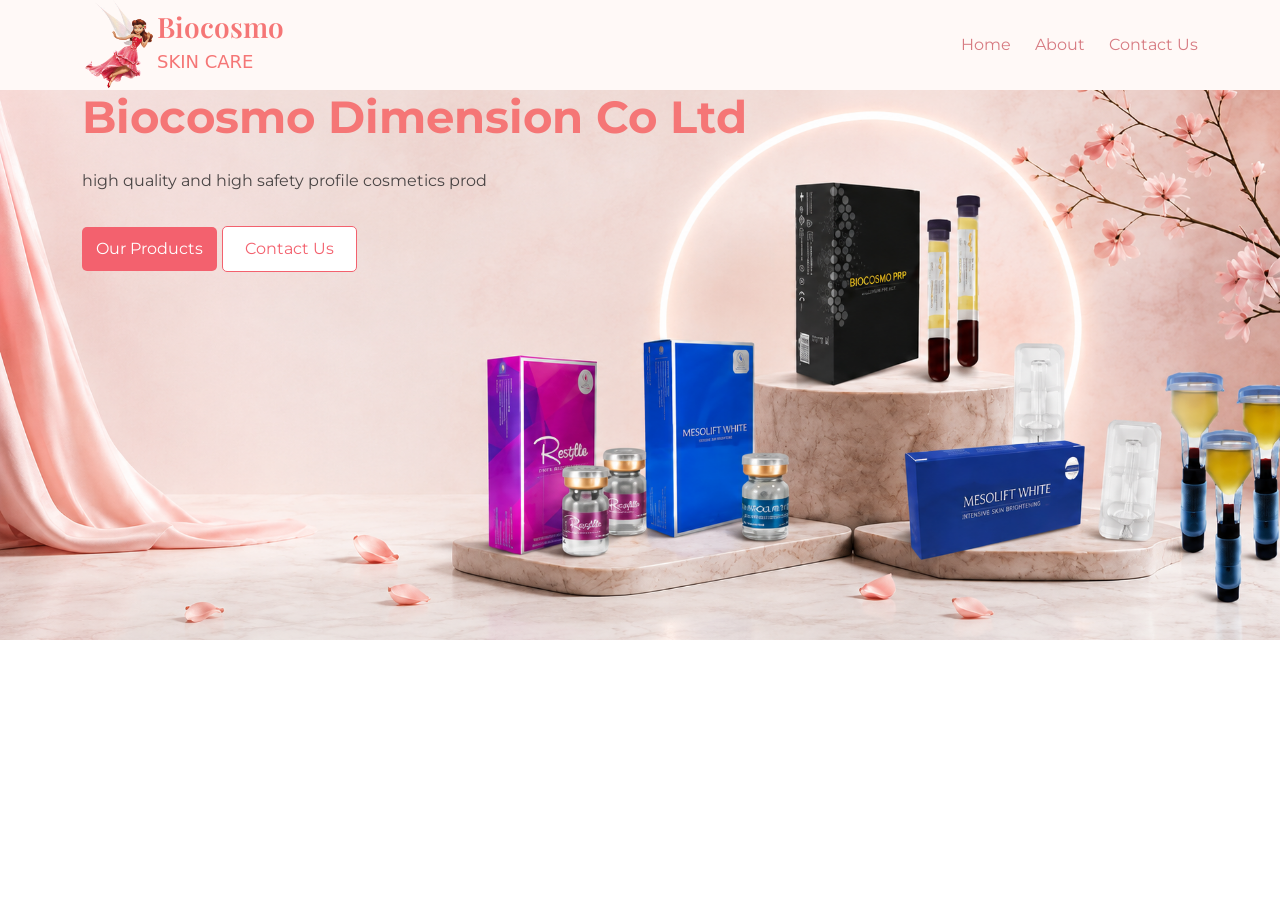
==== index.html @ 0806fe84 "hero-finished" ====
<!doctype html>
<html lang="en">
  <head>
    <meta charset="UTF-8" />
    <meta name="viewport" content="width=device-width, initial-scale=1.0" />
    <link rel="stylesheet" href="./index.css" />
    <link
      href="https://cdn.jsdelivr.net/npm/bootstrap@5.3.8/dist/css/bootstrap.min.css"
      rel="stylesheet"
      integrity="sha384-sRIl4kxILFvY47J16cr9ZwB07vP4J8+LH7qKQnuqkuIAvNWLzeN8tE5YBujZqJLB"
      crossorigin="anonymous"
    />
    <link
      rel="stylesheet"
      href="https://cdnjs.cloudflare.com/ajax/libs/font-awesome/6.7.2/css/all.min.css"
    />
    <title>Project</title>
  </head>
  <body>
    <header class="col-12">
      <div class="container d-flex justify-content-center align-items-center">
        <div class="logo">
          <img
            src="./matrials/logo/12292024125142677145dee8449.png"
            alt="Logo"
            class="logo-pic"
          />
        </div>
        <div class="name">
          <h1>Biocosmo</h1>
          <h3>SKIN CARE</h3>
        </div>

        <nav class="ms-auto d-none d-lg-flex gap-4">
          <a href="">Home</a>
          <a href="">About</a>
          <a href="">Contact Us</a>
        </nav>
        <i
          data-bs-toggle="offcanvas"
          data-bs-target="#offcanvasExample"
          class="fa-solid fa-bars ms-auto d-lg-none"
          style="color: #d77b82"
        ></i>
      </div>
      <!-- ------------------------offcanvas---------------------------- -->
      <div
        class="offcanvas offcanvas-start bg-danger-subtle"
        tabindex="-1"
        id="offcanvasExample"
        aria-labelledby="offcanvasExampleLabel"
      >
        <div class="offcanvas-header">
          <button
            type="button"
            class="btn-close"
            data-bs-dismiss="offcanvas"
            aria-label="Close"
          ></button>
        </div>
        <div class="offcanvas-body">
          <div>
            <div class="logo">
              <img
                src="./matrials/logo/12292024125142677145dee8449.png"
                alt="Logo"
                class="logo-pic"
              />
            </div>
            <div class="name">
              <h1>Biocosmo</h1>
              <h3>SKIN CARE</h3>
            </div>
          </div>
          <hr />
          <div>
            <div class="offcanvas-content d-flex flex-column a-offcanvas-style">
              <a href="">Home</a>
              <hr />
              <a href="">About</a>
              <hr />
              <a href="">Contact Us</a>
            </div>
          </div>
        </div>
      </div>
      <!-- ------------------------end-offcanvas------------------------------- -->
    </header>
    <section class="hero-section">
      <div class="hero container ">
        <h1>Biocosmo Dimension Co Ltd</h1>
        <p>high quality and high safety profile cosmetics prod</p>
        <div class="butt-group">
          <button class="buttons button-1">Our Products</button>
          <button class="buttons button-2">Contact Us</button>
        </div>
      </div>
    </section>
    <script
      src="https://cdn.jsdelivr.net/npm/bootstrap@5.3.8/dist/js/bootstrap.bundle.min.js"
      integrity="sha384-FKyoEForCGlyvwx9Hj09JcYn3nv7wiPVlz7YYwJrWVcXK/BmnVDxM+D2scQbITxI"
      crossorigin="anonymous"
    ></script>
  </body>
</html>
---- index.css ----
@import url("https://fonts.googleapis.com/css2?family=Playfair+Display:ital,wght@0,400..900;1,400..900&display=swap");
@import url("https://fonts.googleapis.com/css2?family=Montserrat:ital,wght@0,100..900;1,100..900&display=swap");

* {
  padding: 0;
  margin: 0;
  box-sizing: border-box;
}

.logo-pic {
  width: 75px;
}
header {
  background-color: #fff9f7;
}

.name {
  width: auto;
  font-size: 16px;
  display: flex;
  flex-direction: column;
  gap: 0;
  color: rgb(245, 118, 118);

  h1 {
    font-family: "Playfair Display", serif;
    font-size: 28px;
    font-weight: 600;
  }

  h3 {
    font-size: 18px;
    font-weight: 500;
  }
}

nav {
  font-family: "Montserrat", sans-serif;
  a {
    text-decoration: none;
    color: #d77b82;
  }

  a:hover {
    text-decoration: underline;
    color: #f3616e;
  }
}

.a-offcanvas-style {
  font-family: "Montserrat", sans-serif;
  a {
    text-decoration: none;
    color: #d77b82;
  }

  a:hover {
    text-decoration: underline;
    color: #f3616e;
  }
}

.hero-section {
  background-image: url(matrials/body-wallpaper.png);
  background-size: cover;
  background-position: center;
  background-repeat: no-repeat;
}

/* ------------------------------------------- */
/*  Mobile  */

@media (max-width: 767px) {
  .hero-section {
    min-height: 700px;
    background-image: url(matrials/body-wallpaper-phones.png);
    background-position: center;
    background-size: cover;
  }

  .hero {
    padding-top: 30px;
    text-align: center;
    display: flex;
    flex-direction: column;
    gap: 15px;

    h1 {
      font-size: 24px;
      color: rgb(245, 118, 118);
      font-family: "Montserrat", sans-serif;
      font-weight: 700;
    }

    p {
      color: #4a4545;
      line-height: 1.7;
      font-family: "Montserrat", sans-serif;
      font-weight: 400;
    }

    .butt-group {
      display: flex;
      justify-content: center;
      gap: 15px;
    }

    .buttons {
      font-family: "Montserrat", sans-serif;
      border-radius: 5px;
      width: 135px;
      padding: 10px;
    }

    .button-1 {
      color: white;
      background-color: #f3616e;
      border: 0;
    }

    .button-2 {
      color: #f3616e;
      background-color: white;
      border: #f3616e solid 1px;
    }
  }
}

/* ------------------------------------------- */
/*  Tablet  */

@media (min-width: 768px) and (max-width: 991px) {
  .hero-section {
    min-height: 700px;
    background-image: url(matrials/body-wallpaper-tablet.png);
    background-position: center;
    background-size: cover;
  }

  .hero {
    padding-top: 20px;
    text-align: center;
    display: flex;
    flex-direction: column;
    gap: 15px;

    h1 {
      font-size: 30px;
      color: rgb(245, 118, 118);
      font-family: "Montserrat", sans-serif;
      font-weight: 700;
    }

    p {
      color: #4a4545;
      line-height: 1.7;
      font-family: "Montserrat", sans-serif;
      font-weight: 400;
    }

    .butt-group {
      display: flex;
      justify-content: center;
      gap: 15px;
    }

    .buttons {
      font-family: "Montserrat", sans-serif;
      border-radius: 5px;
      width: 135px;
      padding: 10px;
    }

    .button-1 {
      color: white;
      background-color: #f3616e;
      border: 0;
    }

    .button-2 {
      color: #f3616e;
      background-color: white;
      border: #f3616e solid 1px;
    }
  }
}

/* ------------------------------------------- */
/*  Desktop  */

@media (min-width: 992px) {
  .hero-section {
    min-height: 550px;
    background-image: url(matrials/body-wallpaper.png);
    background-position: center;
    background-size: cover;
    background-repeat: no-repeat;
  }

  .hero {
    text-align: left;
    display: flex;
    flex-direction: column;
    gap: 15px;


    h1 {
      font-size: 45px;
      color: rgb(245, 118, 118);
      font-family: "Montserrat", sans-serif;
      font-weight: 700;
    }

    p {
      color: #4a4545;
      line-height: 1.7;
      font-family: "Montserrat", sans-serif;
      font-weight: 400;
    }

    .butt-group {
      gap: 15px;
    }

    .buttons {
      font-family: "Montserrat", sans-serif;
      border-radius: 5px;
      width: 135px;
      padding: 10px;
    }

    .button-1 {
      color: white;
      background-color: #f3616e;
      border: 0;
    }

    .button-2 {
      color: #f3616e;
      background-color: white;
      border: #f3616e solid 1px;
    }
  }
}

/* .butt-group{
  display: flex;
  justify-content: center;
  gap: 15px;
}

.buttons {
  font-family: "Montserrat", sans-serif;
  border-radius: 5px;
  width: 135px;
  padding: 10px;
}

.button-1 {
  color: white;
  background-color: #f3616e;
  border: 0;
}

.button-2{
  color: #f3616e;
  background-color: white;
  border: #f3616e solid 1px;
} */
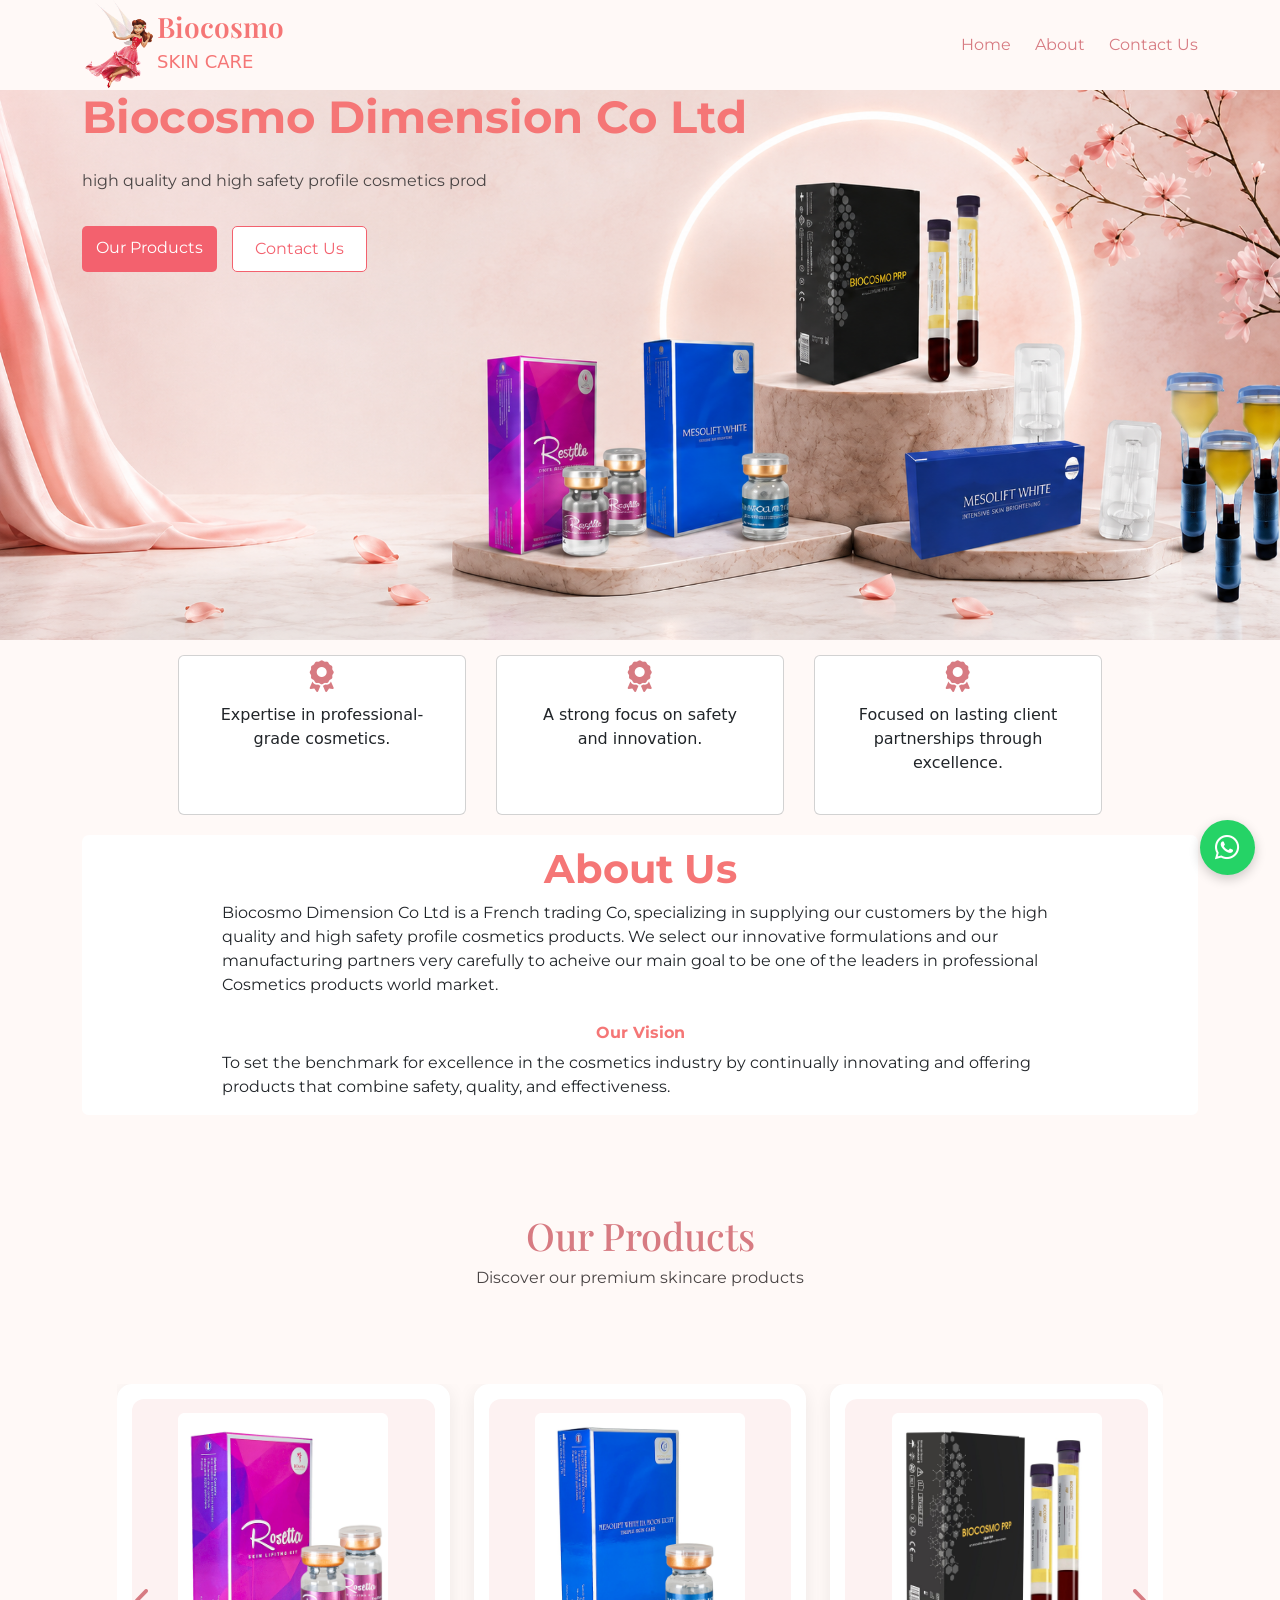
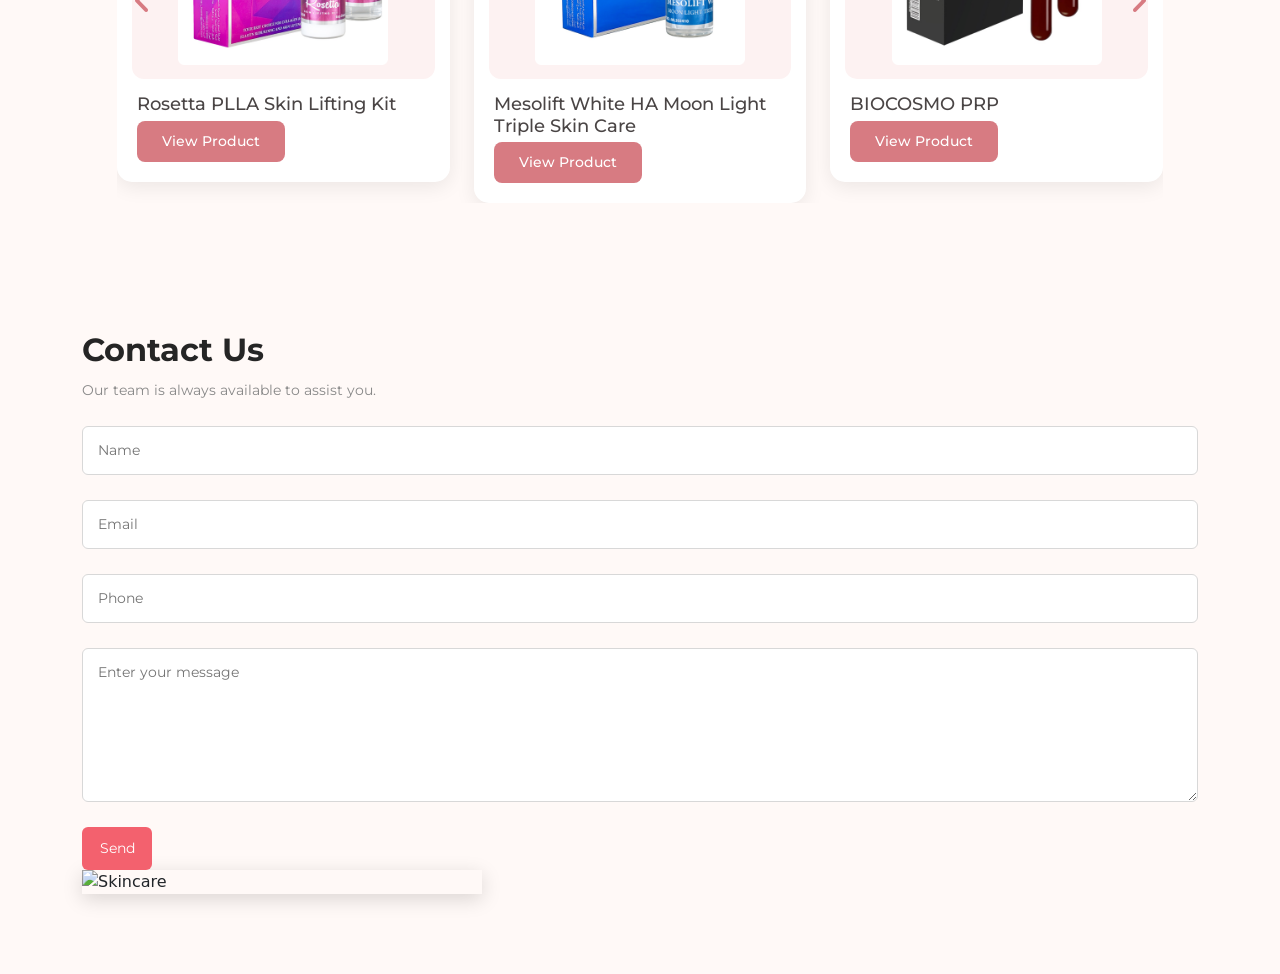
==== commit ad1d2caf: "Home-Finished" ====
--- a/index.html
+++ b/index.html
@@ -3,7 +3,6 @@
   <head>
     <meta charset="UTF-8" />
     <meta name="viewport" content="width=device-width, initial-scale=1.0" />
-    <link rel="stylesheet" href="./index.css" />
     <link
       href="https://cdn.jsdelivr.net/npm/bootstrap@5.3.8/dist/css/bootstrap.min.css"
       rel="stylesheet"
@@ -14,6 +13,7 @@
       rel="stylesheet"
       href="https://cdnjs.cloudflare.com/ajax/libs/font-awesome/6.7.2/css/all.min.css"
     />
+    <link rel="stylesheet" href="./index.css" />
     <title>Project</title>
   </head>
   <body>
@@ -32,8 +32,8 @@
         </div>
 
         <nav class="ms-auto d-none d-lg-flex gap-4">
-          <a href="">Home</a>
-          <a href="">About</a>
+          <a href="#home">Home</a>
+          <a href="#about">About</a>
           <a href="">Contact Us</a>
         </nav>
         <i
@@ -75,9 +75,9 @@
           <hr />
           <div>
             <div class="offcanvas-content d-flex flex-column a-offcanvas-style">
-              <a href="">Home</a>
+              <a href="#home">Home</a>
               <hr />
-              <a href="">About</a>
+              <a href="#about">About</a>
               <hr />
               <a href="">Contact Us</a>
             </div>
@@ -86,16 +86,291 @@
       </div>
       <!-- ------------------------end-offcanvas------------------------------- -->
     </header>
-    <section class="hero-section">
-      <div class="hero container ">
+    <section class="hero-section" id="home">
+      <div class="container hero">
         <h1>Biocosmo Dimension Co Ltd</h1>
         <p>high quality and high safety profile cosmetics prod</p>
         <div class="butt-group">
-          <button class="buttons button-1">Our Products</button>
-          <button class="buttons button-2">Contact Us</button>
-        </div>
-      </div>
-    </section>
+          <a href="#products" class="buttons button-1"> Our Products </a>
+
+          <a href="#contact" class="buttons button-2"> Contact Us </a>
+        </div>
+      </div>
+    </section>
+    <section class="trust">
+      <div class="container">
+        <div class="card" style="width: 18rem">
+          <i class="fa-solid fa-award fa-2xl" style="color: #d77b82"></i>
+          <div class="card-body">
+            <p class="card-text">Expertise in professional-grade cosmetics.</p>
+          </div>
+        </div>
+        <div class="card" style="width: 18rem">
+          <i class="fa-solid fa-award fa-2xl" style="color: #d77b82"></i>
+          <div class="card-body">
+            <p class="card-text">A strong focus on safety and innovation.</p>
+          </div>
+        </div>
+        <div class="card" style="width: 18rem">
+          <i class="fa-solid fa-award fa-2xl" style="color: #d77b82"></i>
+          <div class="card-body">
+            <p class="card-text">
+              Focused on lasting client partnerships through excellence.
+            </p>
+          </div>
+        </div>
+      </div>
+    </section>
+    <section class="About" id="about">
+      <div class="container">
+        <div class="about-text">
+          <h1>About Us</h1>
+          <p>
+            Biocosmo Dimension Co Ltd is a French trading Co, specializing in
+            supplying our customers by the high quality and high safety profile
+            cosmetics products. We select our innovative formulations and our
+            manufacturing partners very carefully to acheive our main goal to be
+            one of the leaders in professional Cosmetics products world market.
+          </p>
+          <div class="Our-Vision">
+            <div class="our-text">
+              <h6>Our Vision</h6>
+              <p>
+                To set the benchmark for excellence in the cosmetics industry by
+                continually innovating and offering products that combine
+                safety, quality, and effectiveness.
+              </p>
+            </div>
+          </div>
+        </div>
+      </div>
+    </section>
+    <section class="products">
+      <div class="container">
+        <!-- ------------------------------------------------------------- -->
+
+        <section class="products-section py-5" id="products">
+          <div class="container">
+            <div class="text-center mb-5">
+              <h2 class="products-title">Our Products</h2>
+              <p class="products-subtitle">
+                Discover our premium skincare products
+              </p>
+            </div>
+
+            <div id="productsCarousel" class="carousel slide">
+              <div class="carousel-inner">
+                <!-- Slide 1 -->
+                <div class="carousel-item active">
+                  <div class="row g-4 justify-content-center">
+                    <!-- Product 1 -->
+                    <div class="col-12 col-md-6 col-lg-4">
+                      <div class="product-card">
+                        <div class="product-image">
+                          <img
+                            src="matrials/products/rosetta.png"
+                            alt="Skincare Product"
+                          />
+                        </div>
+
+                        <div class="product-info">
+                          <h3>Rosetta PLLA Skin Lifting Kit</h3>
+
+                          <div class="product-bottom">
+                            <a href="product1.html" class="view-product">
+                              View Product
+                            </a>
+                          </div>
+                        </div>
+                      </div>
+                    </div>
+
+                    <!-- Product 2 -->
+                    <div class="col-12 col-md-6 col-lg-4">
+                      <div class="product-card">
+                        <div class="product-image">
+                          <img
+                            src="matrials/products/mesolift.png"
+                            alt="Skincare Product"
+                          />
+                        </div>
+
+                        <div class="product-info">
+                          <h3>Mesolift White HA Moon Light Triple Skin Care</h3>
+
+                          <div class="product-bottom">
+                            <a href="product1.html" class="view-product">
+                              View Product
+                            </a>
+                          </div>
+                        </div>
+                      </div>
+                    </div>
+
+                    <!-- Product 3 -->
+                    <div class="col-12 col-md-6 col-lg-4">
+                      <div class="product-card">
+                        <div class="product-image">
+                          <img
+                            src="matrials/products/biocosmo prp.png"
+                            alt="Skincare Product"
+                          />
+                        </div>
+
+                        <div class="product-info">
+                          <h3>BIOCOSMO PRP</h3>
+
+                          <div class="product-bottom">
+                            <a href="product1.html" class="view-product">
+                              View Product
+                            </a>
+                          </div>
+                        </div>
+                      </div>
+                    </div>
+                  </div>
+                </div>
+
+                <!-- Slide 2 -->
+                <div class="carousel-item">
+                  <div class="row g-4 justify-content-center">
+                    <div class="col-12 col-md-6 col-lg-4">
+                      <div class="product-card">
+                        <div class="product-image">
+                          <img
+                            src="matrials/products/mesolift pdrn.png"
+                            alt="Skincare Product"
+                          />
+                        </div>
+
+                        <div class="product-info">
+                          <h3>MESOLIFT WHITE PDRN HA SKIN BOOSTER</h3>
+
+                          <div class="product-bottom">
+                            <a href="product1.html" class="view-product">
+                              View Product
+                            </a>
+                          </div>
+                        </div>
+                      </div>
+                    </div>
+
+                    <div class="col-12 col-md-6 col-lg-4">
+                      <div class="product-card">
+                        <div class="product-image">
+                          <img
+                            src="matrials/products/high cell prp.png"
+                            alt="Skincare Product"
+                          />
+                        </div>
+
+                        <div class="product-info">
+                          <h3>HIGH CELL PRP</h3>
+
+                          <div class="product-bottom">
+                            <a href="product1.html" class="view-product">
+                              View Product
+                            </a>
+                          </div>
+                        </div>
+                      </div>
+                    </div>
+                    <!-- -----------------------المنتج رقم 6------------------------ -->
+                    <!-- <div class="col-12 col-md-6 col-lg-4">
+                      <div class="product-card">
+                        <div class="product-image">
+                          <img
+                            src="matrials/products/product6.png"
+                            alt="Skincare Product"
+                          />
+                        </div>
+
+                        <div class="product-info">
+                          <h3>Beauty Treatment</h3>
+                          <p>Premium cosmetic solution</p>
+
+                          <div class="product-bottom">
+                            <a href="product1.html" class="view-product">
+                              View Product
+                            </a>
+                          </div>
+                        </div>
+                      </div>
+                    </div> -->
+                  </div>
+                </div>
+              </div>
+
+              <!-- Previous -->
+              <button
+                class="carousel-control-prev"
+                type="button"
+                data-bs-target="#productsCarousel"
+                data-bs-slide="prev"
+              >
+                <span class="carousel-control-prev-icon"></span>
+              </button>
+
+              <!-- Next -->
+              <button
+                class="carousel-control-next"
+                type="button"
+                data-bs-target="#productsCarousel"
+                data-bs-slide="next"
+              >
+                <span class="carousel-control-next-icon"></span>
+              </button>
+            </div>
+          </div>
+        </section>
+
+        <!-- -------------------------------------------------------------- -->
+      </div>
+    </section>
+    <!-- ------------------------- -->
+
+    <section class="contact-section" id="contact">
+      <div class="container">
+        <div class="contact-wrapper">
+          <!-- Contact Form -->
+          <div class="contact-form col-12">
+            <h2>Contact Us</h2>
+
+            <p class="contact-description">
+              Our team is always available to assist you.
+            </p>
+
+            <form>
+              <input type="text" placeholder="Name" required />
+
+              <input type="email" placeholder="Email" required />
+
+              <input type="tel" placeholder="Phone" />
+
+              <textarea placeholder="Enter your message" rows="6"></textarea>
+
+              <button type="submit" class="send-btn">Send</button>
+            </form>
+          </div>
+
+          <!-- Contact Image -->
+        </div>
+        <div class="contact-image">
+          <img src="matrials/contact-image.png" alt="Skincare" />
+        </div>
+      </div>
+    </section>
+
+    <!-- WhatsApp -->
+    <a
+      href="https://wa.me/966540614846"
+      class="whatsapp-btn"
+      target="_blank"
+      aria-label="Contact us on WhatsApp"
+    >
+      <i class="fa-brands fa-whatsapp"></i>
+    </a>
+
     <script
       src="https://cdn.jsdelivr.net/npm/bootstrap@5.3.8/dist/js/bootstrap.bundle.min.js"
       integrity="sha384-FKyoEForCGlyvwx9Hj09JcYn3nv7wiPVlz7YYwJrWVcXK/BmnVDxM+D2scQbITxI"
--- a/index.css
+++ b/index.css
@@ -11,6 +11,10 @@
   width: 75px;
 }
 header {
+  background-color: #fff9f7;
+}
+
+body {
   background-color: #fff9f7;
 }
 
@@ -110,18 +114,94 @@
       border-radius: 5px;
       width: 135px;
       padding: 10px;
+      text-align: center;
     }
 
     .button-1 {
       color: white;
       background-color: #f3616e;
       border: 0;
+      text-decoration: none;
     }
 
     .button-2 {
       color: #f3616e;
       background-color: white;
       border: #f3616e solid 1px;
+      text-decoration: none;
+    }
+  }
+
+  .trust {
+    margin-top: 15px;
+    background-color: #fff9f7;
+
+    .container {
+      display: flex;
+      flex-direction: column;
+      align-items: center;
+      justify-content: center;
+      gap: 15px;
+
+      .card {
+        display: flex;
+        flex-direction: column;
+        justify-content: center;
+        align-items: center;
+        padding-top: 20px;
+        gap: 10px;
+      }
+    }
+  }
+
+  .About {
+    margin-top: 20px;
+    .container {
+      .about-text {
+        display: flex;
+        flex-direction: column;
+        justify-content: center;
+        align-items: center;
+        background-color: white;
+        padding-top: 10px;
+        border-radius: 7px;
+      }
+
+      h1 {
+        color: rgb(245, 118, 118);
+        font-family: "Montserrat", sans-serif;
+        font-weight: 700;
+      }
+
+      p {
+        width: 75%;
+        font-family: "Montserrat", sans-serif;
+      }
+    }
+  }
+
+  .About {
+    .container {
+      .our-text {
+        display: flex;
+        flex-direction: column;
+        justify-content: center;
+        align-items: center;
+        background-color: white;
+        padding-top: 10px;
+        border-radius: 7px;
+      }
+
+      h6 {
+        color: rgb(245, 118, 118);
+        font-family: "Montserrat", sans-serif;
+        font-weight: 700;
+      }
+
+      p {
+        width: 75%;
+        font-family: "Montserrat", sans-serif;
+      }
     }
   }
 }
@@ -169,18 +249,93 @@
       border-radius: 5px;
       width: 135px;
       padding: 10px;
+      text-align: center;
     }
 
     .button-1 {
       color: white;
       background-color: #f3616e;
       border: 0;
+      text-decoration: none;
     }
 
     .button-2 {
       color: #f3616e;
       background-color: white;
       border: #f3616e solid 1px;
+      text-decoration: none;
+    }
+  }
+
+  .trust {
+    margin-top: 15px;
+    background-color: #fff9f7;
+
+    .container {
+      display: flex;
+      align-items: center;
+      justify-content: center;
+      gap: 15px;
+
+      .card {
+        display: flex;
+        flex-direction: column;
+        justify-content: center;
+        align-items: center;
+        text-align: center;
+        padding: 20px;
+        gap: 10px;
+      }
+    }
+  }
+
+  .About {
+    margin-top: 20px;
+    .container {
+      .about-text {
+        display: flex;
+        flex-direction: column;
+        justify-content: center;
+        align-items: center;
+        background-color: white;
+        padding-top: 10px;
+        border-radius: 7px;
+      }
+
+      h1 {
+        color: rgb(245, 118, 118);
+        font-family: "Montserrat", sans-serif;
+        font-weight: 700;
+      }
+
+      p {
+        width: 75%;
+        font-family: "Montserrat", sans-serif;
+      }
+    }
+  }
+  .About {
+    .container {
+      .our-text {
+        display: flex;
+        flex-direction: column;
+        justify-content: center;
+        align-items: center;
+        background-color: white;
+        padding-top: 10px;
+        border-radius: 7px;
+      }
+
+      h6 {
+        color: rgb(245, 118, 118);
+        font-family: "Montserrat", sans-serif;
+        font-weight: 700;
+      }
+
+      p {
+        width: 75%;
+        font-family: "Montserrat", sans-serif;
+      }
     }
   }
 }
@@ -203,7 +358,6 @@
     flex-direction: column;
     gap: 15px;
 
-
     h1 {
       font-size: 45px;
       color: rgb(245, 118, 118);
@@ -219,6 +373,7 @@
     }
 
     .butt-group {
+      display: flex;
       gap: 15px;
     }
 
@@ -227,43 +382,441 @@
       border-radius: 5px;
       width: 135px;
       padding: 10px;
+      text-align: center;
     }
 
     .button-1 {
       color: white;
       background-color: #f3616e;
       border: 0;
+      text-decoration: none;
     }
 
     .button-2 {
       color: #f3616e;
       background-color: white;
       border: #f3616e solid 1px;
-    }
-  }
-}
-
-/* .butt-group{
+      text-decoration: none;
+    }
+  }
+
+  .trust {
+    margin-top: 15px;
+    background-color: #fff9f7;
+
+    .container {
+      display: flex;
+      align-items: center;
+      justify-content: center;
+      gap: 30px;
+
+      .card {
+        display: flex;
+        flex-direction: column;
+        justify-content: center;
+        align-items: center;
+        text-align: center;
+        padding: 20px;
+        gap: 10px;
+        min-height: 160px;
+      }
+    }
+  }
+
+  .About {
+    margin-top: 20px;
+    .container {
+      .about-text {
+        display: flex;
+        flex-direction: column;
+        justify-content: center;
+        align-items: center;
+        background-color: white;
+        padding-top: 10px;
+        border-radius: 7px;
+      }
+
+      h1 {
+        color: rgb(245, 118, 118);
+        font-family: "Montserrat", sans-serif;
+        font-weight: 700;
+      }
+
+      p {
+        width: 75%;
+        font-family: "Montserrat", sans-serif;
+      }
+    }
+  }
+  .About {
+    .container {
+      .our-text {
+        display: flex;
+        flex-direction: column;
+        justify-content: center;
+        align-items: center;
+        background-color: white;
+        padding-top: 10px;
+        border-radius: 7px;
+      }
+
+      h6 {
+        color: rgb(245, 118, 118);
+        font-family: "Montserrat", sans-serif;
+        font-weight: 700;
+      }
+
+      p {
+        width: 75%;
+        font-family: "Montserrat", sans-serif;
+      }
+    }
+  }
+}
+
+.products {
+  margin-top: 50px;
+
+  .container {
+    display: flex;
+    flex-direction: column;
+    justify-content: center;
+    align-items: center;
+    gap: 30px;
+  }
+}
+
+.products-section {
+  background-color: #fff9f7;
+}
+
+.products-title {
+  font-family: "Playfair Display", serif;
+  color: #d77b82;
+  font-size: 38px;
+}
+
+.products-subtitle {
+  font-family: "Montserrat", sans-serif;
+  color: #4a4545;
+}
+
+/* Product Card */
+
+.product-card {
+  background-color: white;
+  border-radius: 15px;
+  overflow: hidden;
+  padding: 15px;
+
+  box-shadow: 0 5px 20px rgba(0, 0, 0, 0.08);
+
+  transition: 0.3s;
+}
+
+.product-card:hover {
+  transform: translateY(-5px);
+}
+
+/* Product Image */
+
+.product-image {
+  height: 280px;
+
   display: flex;
+  align-items: center;
   justify-content: center;
-  gap: 15px;
-}
-
-.buttons {
-  font-family: "Montserrat", sans-serif;
-  border-radius: 5px;
-  width: 135px;
-  padding: 10px;
-}
-
-.button-1 {
+
+  background-color: #fdf2f2;
+
+  border-radius: 12px;
+}
+
+.product-image img {
+  width: 80%;
+  height: 90%;
+
+  object-fit: contain;
+}
+
+/* Product Info */
+
+.product-info {
+  padding: 15px 5px 5px;
+}
+
+.product-info h3 {
+  font-family: "Montserrat", sans-serif;
+
+  font-size: 18px;
+
+  color: #4a4545;
+
+  margin-bottom: 5px;
+}
+
+.product-info p {
+  font-family: "Montserrat", sans-serif;
+
+  font-size: 13px;
+
+  color: #888;
+
+  margin-bottom: 15px;
+}
+
+/* Price + Cart */
+
+.product-bottom {
+  display: flex;
+
+  align-items: center;
+
+  justify-content: space-between;
+}
+
+.price {
+  font-family: "Montserrat", sans-serif;
+
+  font-weight: 600;
+
+  color: #d77b82;
+}
+
+.add-btn {
+  border: none;
+
+  width: 40px;
+  height: 40px;
+
+  border-radius: 50%;
+
+  background-color: #d77b82;
+
   color: white;
+
+  cursor: pointer;
+
+  transition: 0.2s;
+}
+
+.add-btn:hover {
   background-color: #f3616e;
-  border: 0;
-}
-
-.button-2{
-  color: #f3616e;
+}
+
+/* Carousel Arrows */
+
+.carousel-control-prev-icon,
+.carousel-control-next-icon {
+  background-image: none;
+}
+
+.carousel-control-prev-icon::after {
+  content: "\f104";
+
+  font-family: "Font Awesome 6 Free";
+
+  font-weight: 900;
+
+  font-size: 30px;
+
+  color: #d77b82;
+}
+
+.carousel-control-next-icon::after {
+  content: "\f105";
+
+  font-family: "Font Awesome 6 Free";
+
+  font-weight: 900;
+
+  font-size: 30px;
+
+  color: #d77b82;
+}
+
+.carousel-control-prev,
+.carousel-control-next {
+  width: 50px;
+  height: 50px;
+
+  top: 50%;
+  transform: translateY(-50%);
+
+  opacity: 1;
+}
+
+.view-product {
+  display: inline-block;
+
+  padding: 10px 25px;
+
+  background-color: #d77b82;
+  color: white;
+
+  text-decoration: none;
+
+  border-radius: 8px;
+
+  font-family: "Montserrat", sans-serif;
+  font-size: 14px;
+  font-weight: 500;
+
+  transition: 0.3s;
+}
+
+.view-product:hover {
+  background-color: #f3616e;
+  color: white;
+
+  transform: translateY(-2px);
+}
+
+.contact-section {
+  padding: 80px 0;
+  background-color: #fff9f7;
+}
+
+.contact-wrapper {
+  display: flex;
+  align-items: center;
+  justify-content: center;
+  gap: 80px;
+}
+
+/* =========================
+   Contact Form
+========================= */
+
+
+
+.contact-form h2 {
+  font-family: "Montserrat", sans-serif;
+  font-size: 32px;
+  font-weight: 700;
+  color: #252525;
+  margin-bottom: 10px;
+}
+
+.contact-description {
+  font-family: "Montserrat", sans-serif;
+  color: #888;
+  font-size: 14px;
+  margin-bottom: 25px;
+}
+
+.contact-form form {
+  display: flex;
+  flex-direction: column;
+  gap: 25px;
+}
+
+.contact-form input,
+.contact-form textarea {
+  width: 100%;
+  padding: 13px 15px;
+
+  border: 1px solid #d8d8d8;
+  border-radius: 6px;
+
   background-color: white;
-  border: #f3616e solid 1px;
-} */
+
+  font-family: "Montserrat", sans-serif;
+  font-size: 14px;
+
+  outline: none;
+
+  transition: 0.3s;
+}
+
+.contact-form input:focus,
+.contact-form textarea:focus {
+  border-color: #d77b82;
+}
+
+.contact-form textarea {
+  resize: vertical;
+}
+
+/* Send Button */
+
+.send-btn {
+  width: 70px;
+
+  padding: 11px 0;
+
+  border: none;
+  border-radius: 6px;
+
+  background-color: #f3616e;
+  color: white;
+
+  font-family: "Montserrat", sans-serif;
+  font-size: 14px;
+
+  cursor: pointer;
+
+  transition: 0.3s;
+}
+
+.send-btn:hover {
+  background-color: #d77b82;
+}
+
+/* =========================
+   Image
+========================= */
+
+.contact-image {
+  width: 400px;
+
+
+  overflow: hidden;
+
+  box-shadow: 0 5px 20px rgba(0, 0, 0, 0.15);
+}
+
+.contact-image img {
+  width: 100%;
+  height: 100%;
+
+  object-fit: cover;
+}
+
+/* =========================
+   WhatsApp
+========================= */
+
+.whatsapp-btn {
+  position: fixed;
+
+  right: 25px;
+  bottom: 25px;
+
+  width: 55px;
+  height: 55px;
+
+  display: flex;
+  align-items: center;
+  justify-content: center;
+
+  border-radius: 50%;
+
+  background-color: #25d366;
+  color: white;
+
+  font-size: 28px;
+
+  text-decoration: none;
+
+  box-shadow: 0 4px 12px rgba(0, 0, 0, 0.2);
+
+  transition: 0.3s;
+
+  z-index: 1000;
+}
+
+.whatsapp-btn:hover {
+  color: white;
+  transform: scale(1.1);
+}
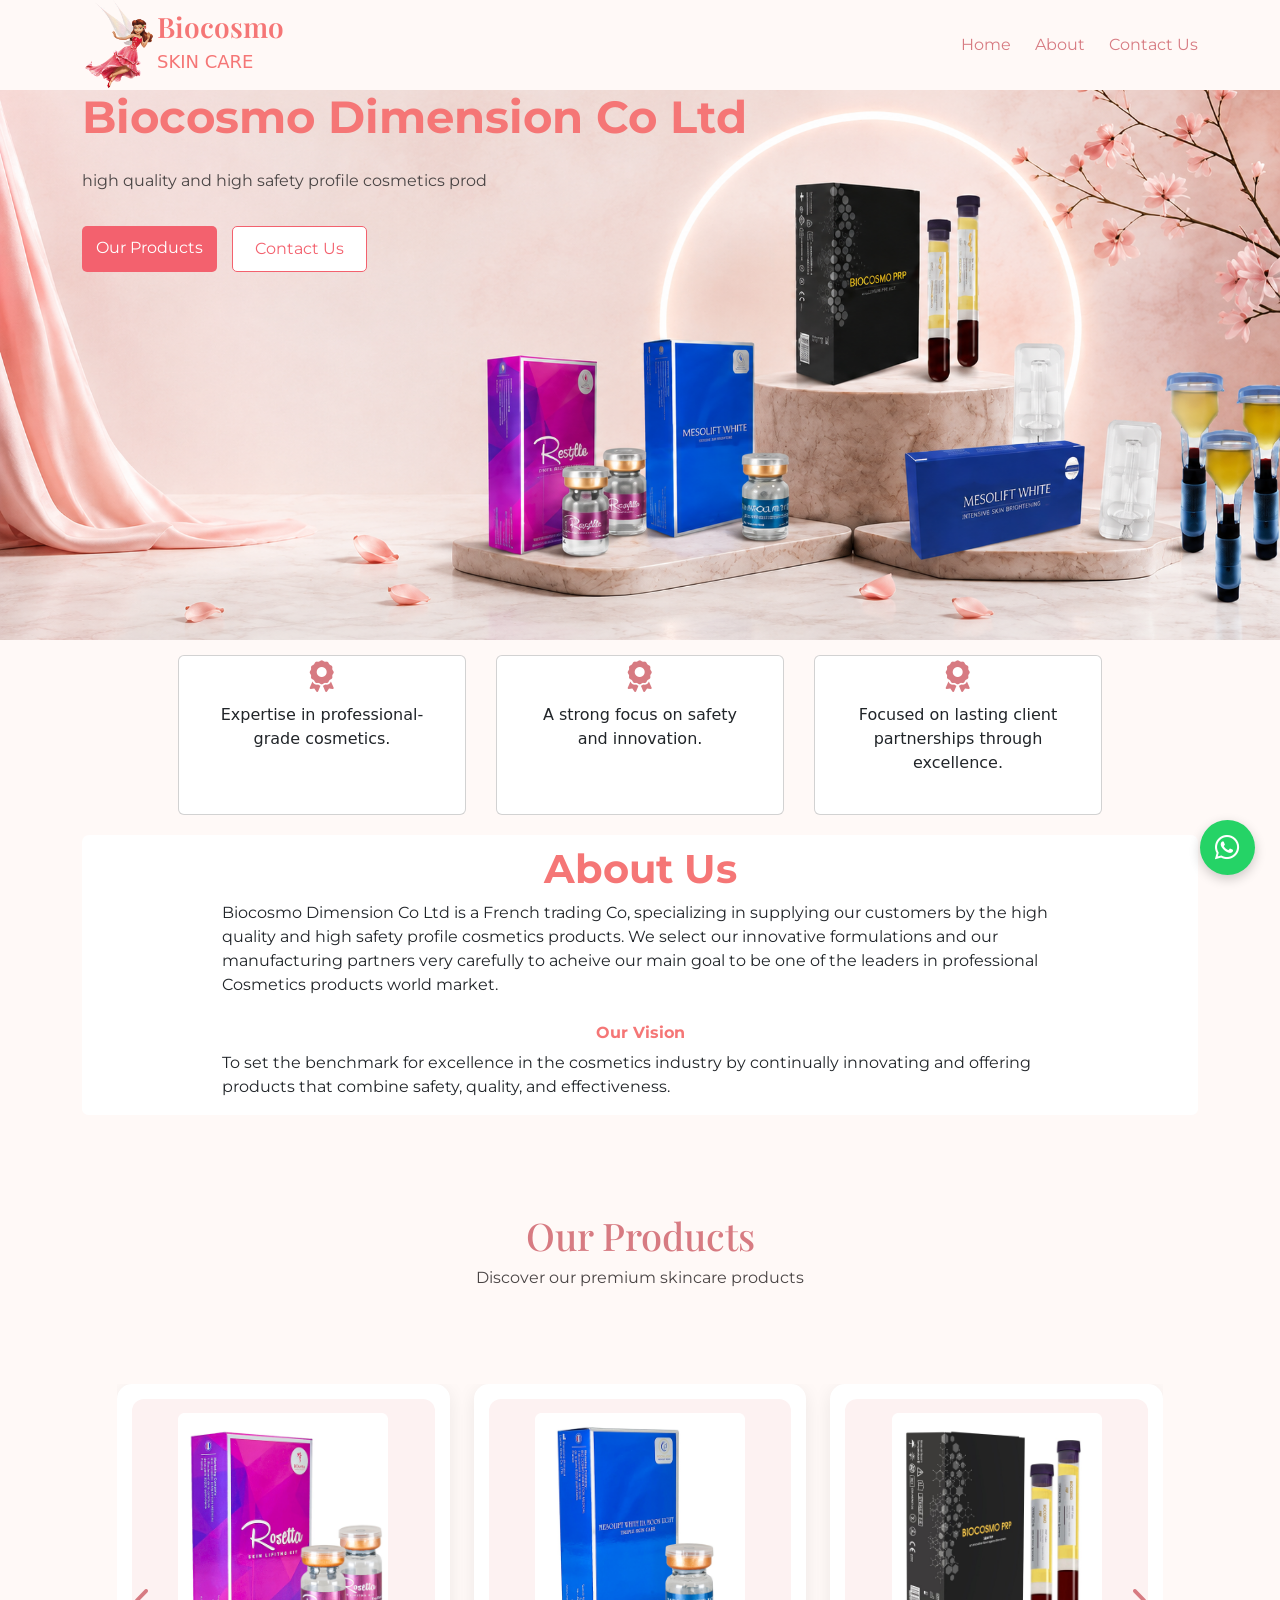
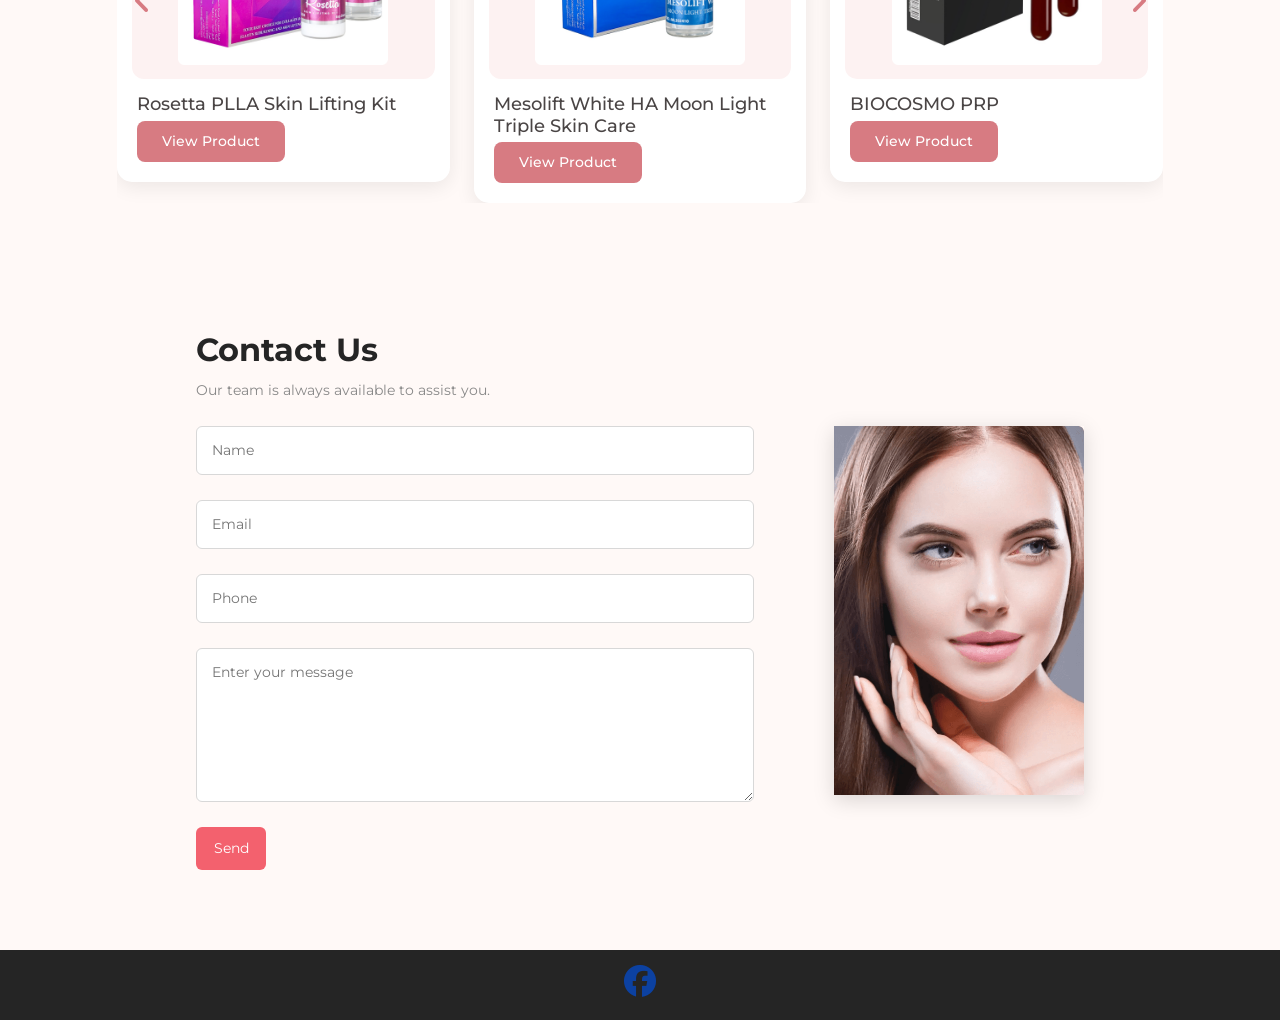
==== commit 045afb59: "Home-Finished" ====
--- a/index.html
+++ b/index.html
@@ -34,7 +34,7 @@
         <nav class="ms-auto d-none d-lg-flex gap-4">
           <a href="#home">Home</a>
           <a href="#about">About</a>
-          <a href="">Contact Us</a>
+          <a href="#contact">Contact Us</a>
         </nav>
         <i
           data-bs-toggle="offcanvas"
@@ -79,7 +79,7 @@
               <hr />
               <a href="#about">About</a>
               <hr />
-              <a href="">Contact Us</a>
+              <a href="#contact">Contact Us</a>
             </div>
           </div>
         </div>
@@ -333,7 +333,7 @@
       <div class="container">
         <div class="contact-wrapper">
           <!-- Contact Form -->
-          <div class="contact-form col-12">
+          <div class="contact-form col-12  col-md-6">
             <h2>Contact Us</h2>
 
             <p class="contact-description">
@@ -354,9 +354,13 @@
           </div>
 
           <!-- Contact Image -->
-        </div>
-        <div class="contact-image">
-          <img src="matrials/contact-image.png" alt="Skincare" />
+          <div class="contact-image d-none d-md-flex">
+            <img src="matrials/girl.png" alt="Skincare" />
+          </div>
+        </div>
+        <!-- Contact Image -->
+        <div class="contact-image d-md-none">
+          <img src="matrials/girl.png" alt="Skincare" />
         </div>
       </div>
     </section>
@@ -370,7 +374,14 @@
     >
       <i class="fa-brands fa-whatsapp"></i>
     </a>
-
+    <footer>
+      <a href=""
+        ><i
+          class="fa-brands fa-facebook fa-2xl"
+          style="color: rgb(12, 65, 161)"
+        ></i
+      ></a>
+    </footer>
     <script
       src="https://cdn.jsdelivr.net/npm/bootstrap@5.3.8/dist/js/bootstrap.bundle.min.js"
       integrity="sha384-FKyoEForCGlyvwx9Hj09JcYn3nv7wiPVlz7YYwJrWVcXK/BmnVDxM+D2scQbITxI"
--- a/index.css
+++ b/index.css
@@ -768,8 +768,8 @@
 ========================= */
 
 .contact-image {
-  width: 400px;
-
+  width: 250px;
+  margin-top: 20px;
 
   overflow: hidden;
 
@@ -820,3 +820,12 @@
   color: white;
   transform: scale(1.1);
 }
+
+footer{
+  width: 100%;
+  height: 70px;
+  background-color: #252525;
+  display: flex;
+  justify-content: center;
+  padding-top: 20px;
+}
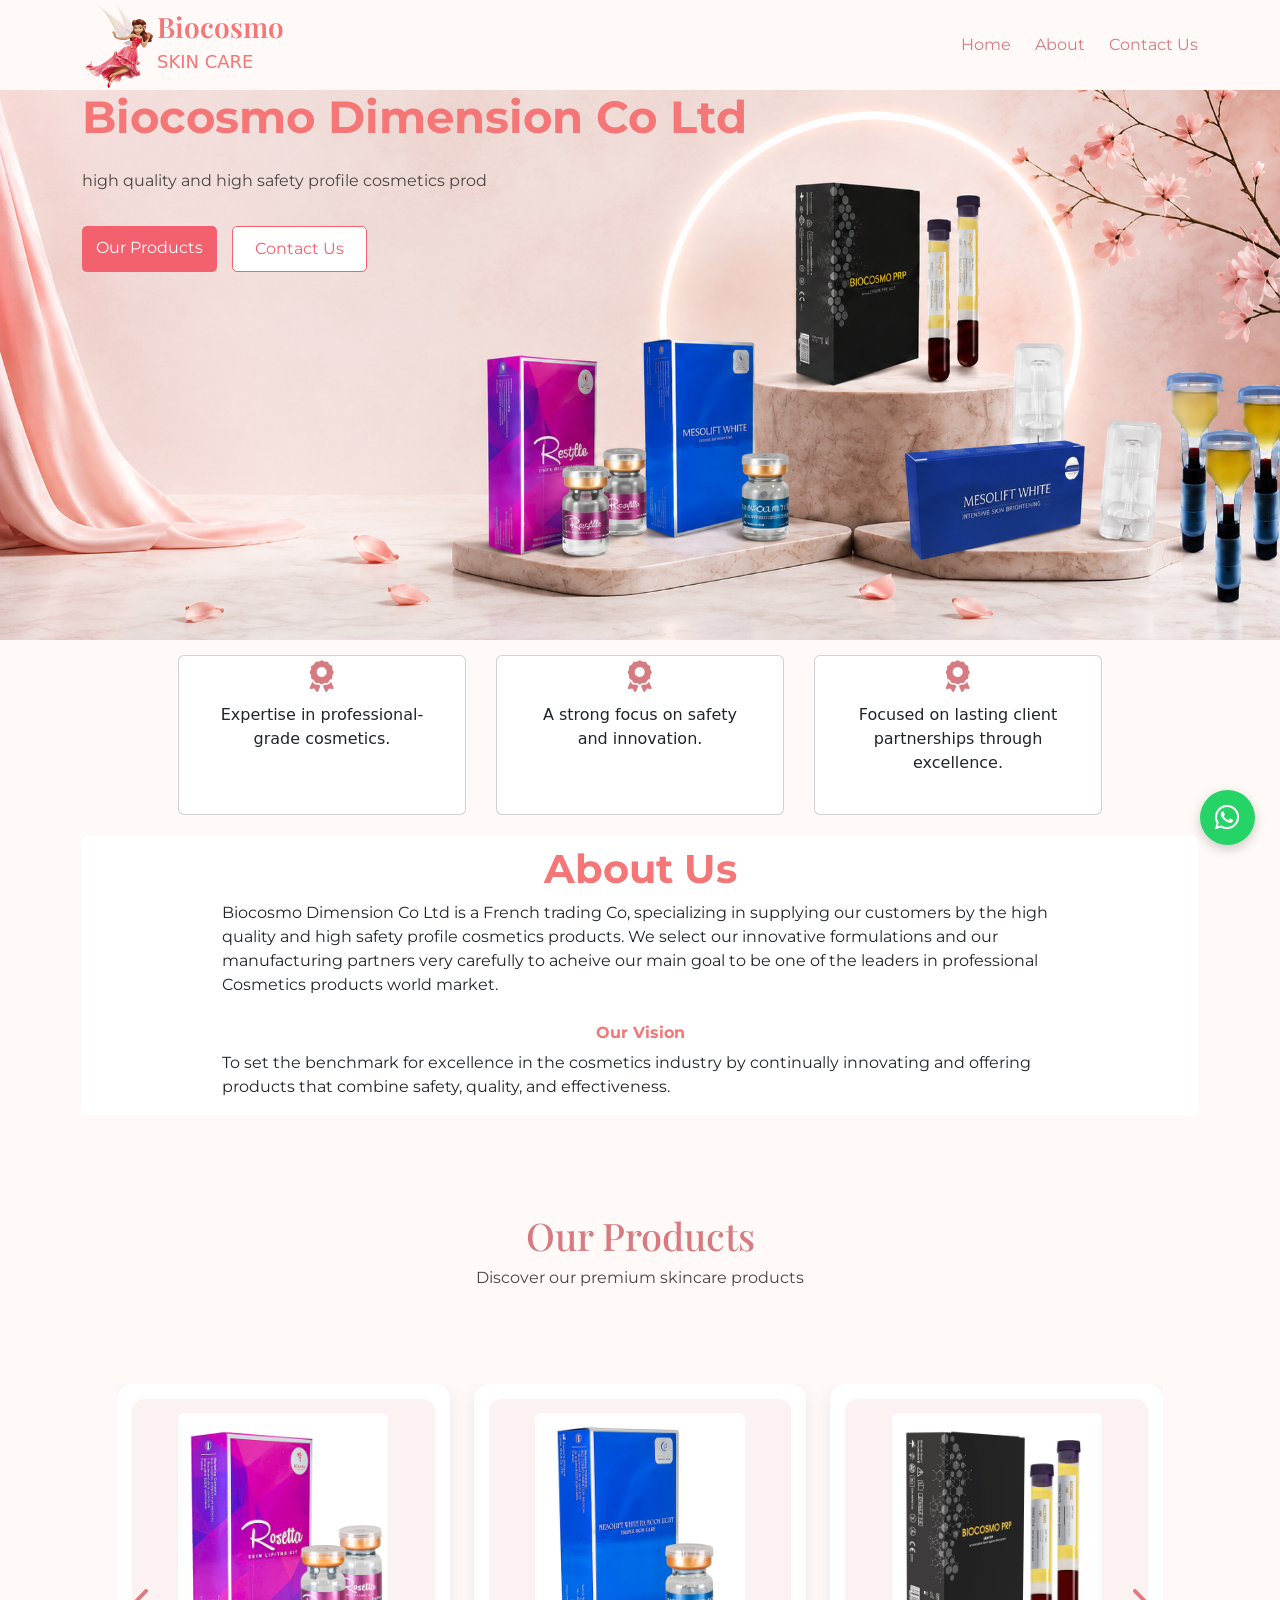
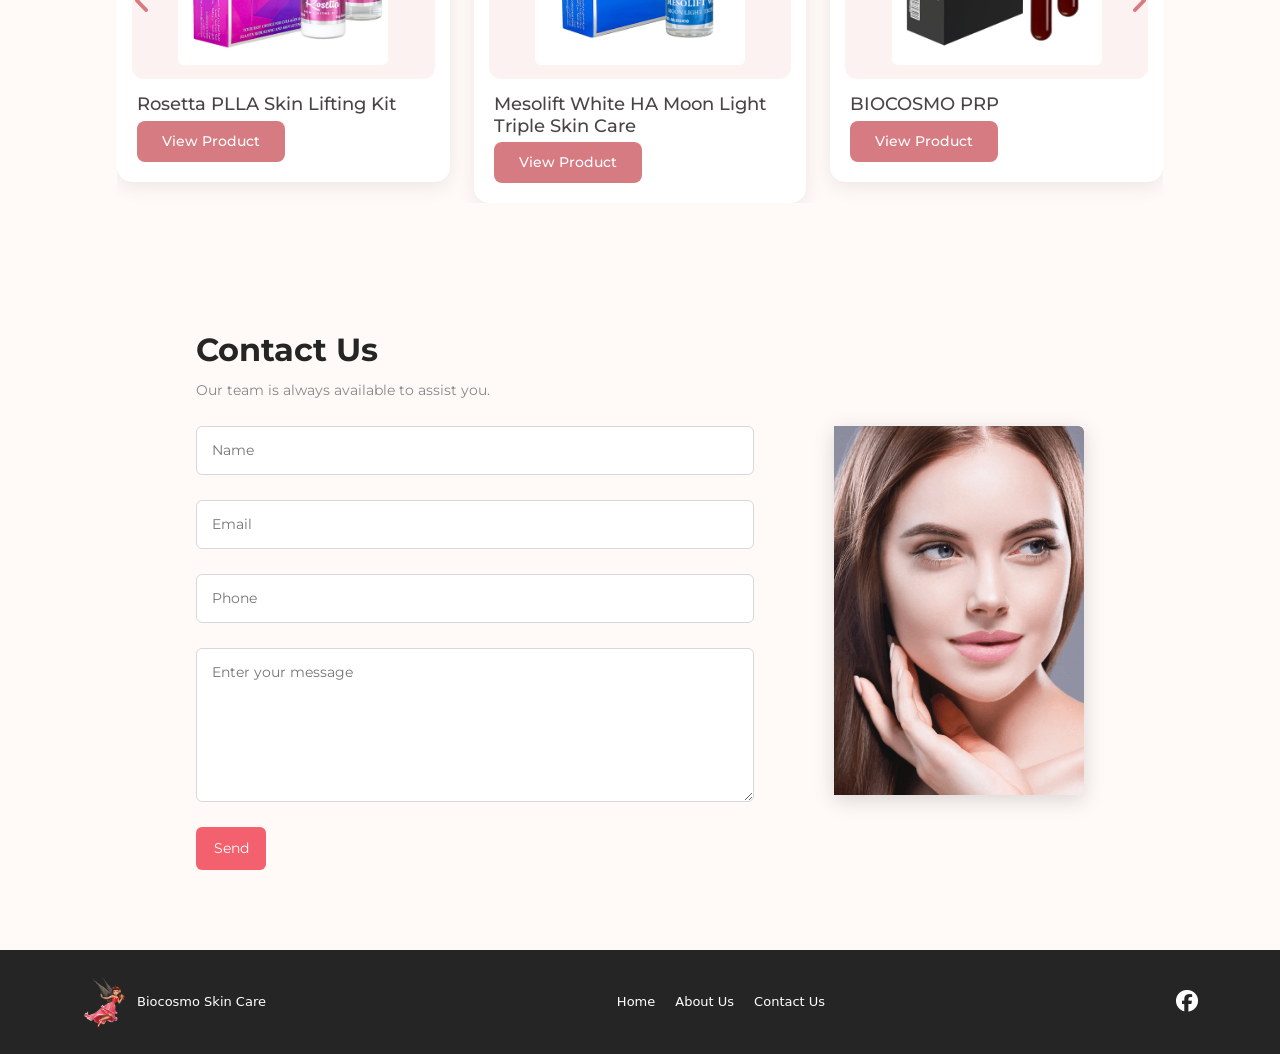
==== commit cf548a1c: "bicosmo-not-finished" ====
--- a/index.html
+++ b/index.html
@@ -14,7 +14,7 @@
       href="https://cdnjs.cloudflare.com/ajax/libs/font-awesome/6.7.2/css/all.min.css"
     />
     <link rel="stylesheet" href="./index.css" />
-    <title>Project</title>
+    <title>Biocosmo Dimension Co Ltd</title>
   </head>
   <body>
     <header class="col-12">
@@ -177,7 +177,7 @@
                           <h3>Rosetta PLLA Skin Lifting Kit</h3>
 
                           <div class="product-bottom">
-                            <a href="product1.html" class="view-product">
+                            <a href="Rosetta-PLLA.html" class="view-product">
                               View Product
                             </a>
                           </div>
@@ -199,7 +199,7 @@
                           <h3>Mesolift White HA Moon Light Triple Skin Care</h3>
 
                           <div class="product-bottom">
-                            <a href="product1.html" class="view-product">
+                            <a href="./Mesolift-White.html" class="view-product">
                               View Product
                             </a>
                           </div>
@@ -221,7 +221,7 @@
                           <h3>BIOCOSMO PRP</h3>
 
                           <div class="product-bottom">
-                            <a href="product1.html" class="view-product">
+                            <a href="./BIOCOSMO-PRP.html" class="view-product">
                               View Product
                             </a>
                           </div>
@@ -247,9 +247,7 @@
                           <h3>MESOLIFT WHITE PDRN HA SKIN BOOSTER</h3>
 
                           <div class="product-bottom">
-                            <a href="product1.html" class="view-product">
-                              View Product
-                            </a>
+                            <a href="" class="view-product"> View Product </a>
                           </div>
                         </div>
                       </div>
@@ -333,7 +331,7 @@
       <div class="container">
         <div class="contact-wrapper">
           <!-- Contact Form -->
-          <div class="contact-form col-12  col-md-6">
+          <div class="contact-form col-12 col-md-6">
             <h2>Contact Us</h2>
 
             <p class="contact-description">
@@ -375,12 +373,28 @@
       <i class="fa-brands fa-whatsapp"></i>
     </a>
     <footer>
-      <a href=""
-        ><i
-          class="fa-brands fa-facebook fa-2xl"
-          style="color: rgb(12, 65, 161)"
-        ></i
-      ></a>
+      <div class="container footer-content">
+        <div class="footer-brand">
+          <img
+            src="./matrials/logo/12292024125142677145dee8449.png"
+            alt="Biocosmo"
+          />
+
+          <span>Biocosmo Skin Care</span>
+        </div>
+
+        <div class="footer-links d-none d-md-flex">
+          <a href="index.html">Home</a>
+          <a href="index.html">About Us</a>
+          <a href="index.html">Contact Us</a>
+        </div>
+
+        <div class="social-links">
+          <a href="#" aria-label="Facebook">
+            <i class="fa-brands fa-facebook"></i>
+          </a>
+        </div>
+      </div>
     </footer>
     <script
       src="https://cdn.jsdelivr.net/npm/bootstrap@5.3.8/dist/js/bootstrap.bundle.min.js"
--- a/index.css
+++ b/index.css
@@ -688,8 +688,6 @@
    Contact Form
 ========================= */
 
-
-
 .contact-form h2 {
   font-family: "Montserrat", sans-serif;
   font-size: 32px;
@@ -791,7 +789,7 @@
   position: fixed;
 
   right: 25px;
-  bottom: 25px;
+  bottom: 55px;
 
   width: 55px;
   height: 55px;
@@ -821,11 +819,63 @@
   transform: scale(1.1);
 }
 
-footer{
-  width: 100%;
-  height: 70px;
+footer {
   background-color: #252525;
+
+  padding: 25px 0;
+}
+
+.footer-content {
   display: flex;
-  justify-content: center;
-  padding-top: 20px;
-}+
+  align-items: center;
+  justify-content: space-between;
+
+  gap: 20px;
+}
+
+.footer-brand {
+  display: flex;
+  align-items: center;
+
+  gap: 10px;
+
+  color: white;
+
+  font-size: 13px;
+}
+
+.footer-brand img {
+  width: 45px;
+}
+
+.footer-links {
+  display: flex;
+  gap: 20px;
+}
+
+.footer-links a {
+  color: white;
+
+  text-decoration: none;
+
+  font-size: 13px;
+
+  transition: 0.3s;
+}
+
+.footer-links a:hover {
+  color: #f3616e;
+}
+
+.social-links a {
+  color: white;
+
+  font-size: 22px;
+
+  transition: 0.3s;
+}
+
+.social-links a:hover {
+  color: #f3616e;
+}
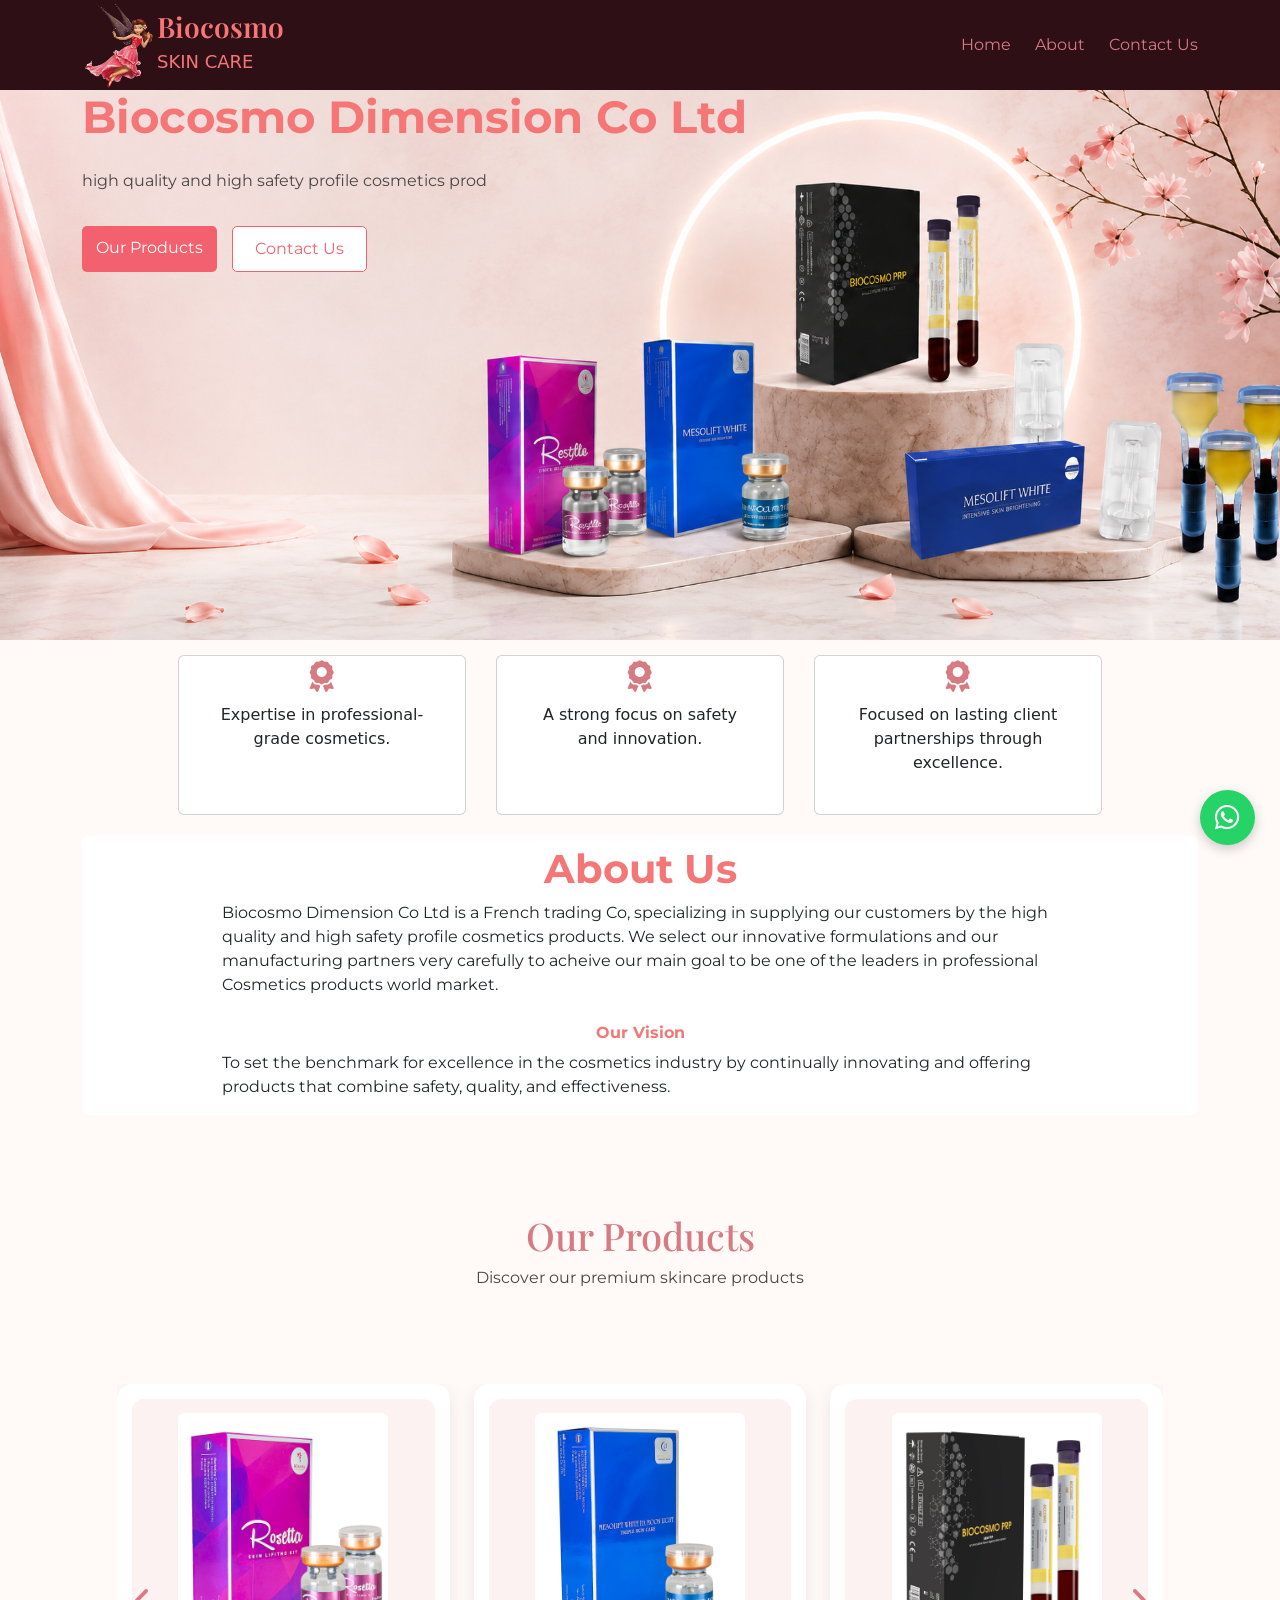
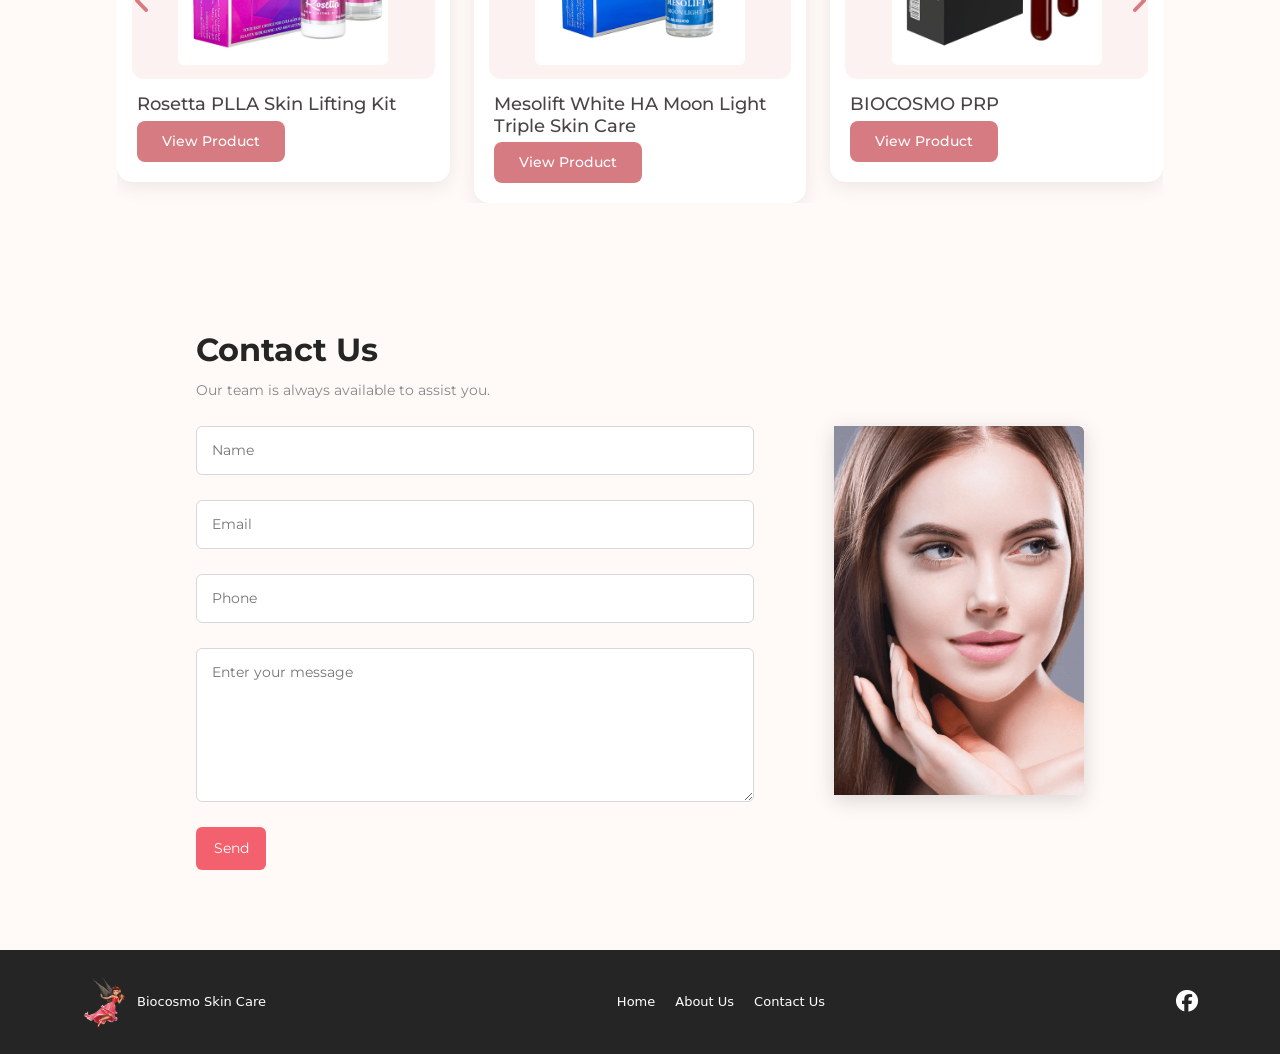
==== commit b3cd1a83: "mesolift-pdrn-finished" ====
--- a/index.html
+++ b/index.html
@@ -247,7 +247,7 @@
                           <h3>MESOLIFT WHITE PDRN HA SKIN BOOSTER</h3>
 
                           <div class="product-bottom">
-                            <a href="" class="view-product"> View Product </a>
+                            <a href="./MESOLIFT-WHITE-PDRN.html" class="view-product"> View Product </a>
                           </div>
                         </div>
                       </div>
--- a/index.css
+++ b/index.css
@@ -11,7 +11,7 @@
   width: 75px;
 }
 header {
-  background-color: #fff9f7;
+  background-color: #2e0f16;
 }
 
 body {
